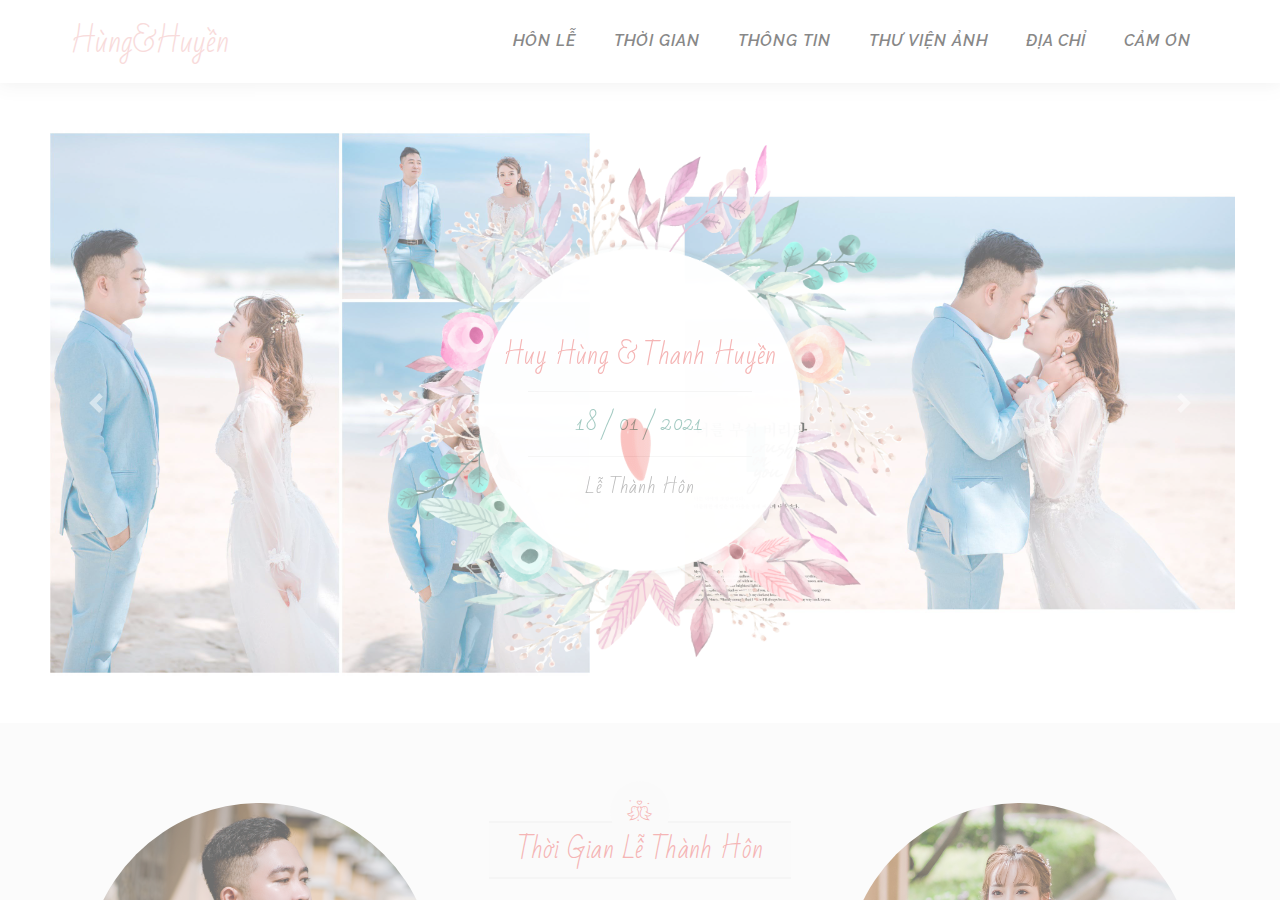
==== index.html @ 6720f690 "code" ====
<!DOCTYPE html>
<!-- saved from url=(0165)http://preview.themeforest.net/item/waliton-responsive-html5-wedding-template/full_screen_preview/24037357?_ga=2.127396107.764623561. 1609858972-2015924513.1609858830 -->
<html lang="en" class="no-js">

<head>
  <meta http-equiv="Content-Type" content="text/html; charset=UTF-8">

  <link rel="dns-prefetch" href="http://s3.envato.com/">
  <title>Thiệp Mời - Trân trọng kính mời quý vị khách quý đến dự lễ thanh hôn của Huy Hùng và Thanh Huyền</title>

  <!-- Required meta tags -->
  <title>Thiệp Mời - Trân trọng kính mời quý vị khách quý đến dự lễ thanh hôn của Huy Hùng và Thanh Huyền</title>
  <meta name="title" content="Thiệp Mời - Trân trọng kính mời quý vị khách quý đến dự lễ thanh hôn của Huy Hùng và Thanh Huyền">
  <meta name="description" content="">

  <!-- Open Graph / Facebook -->
  <meta property="og:type" content="website">
  <meta property="og:url" content="http://hunghuyenwedding.info/">
  <meta property="og:title" content="Thiệp Mời - Trân trọng kính mời quý vị khách quý đến dự lễ thanh hôn của Huy Hùng và Thanh Huyền">
  <meta property="og:description" content="">
  <meta property="og:image" content="">

  <!-- Twitter -->
  <meta property="twitter:card" content="summary_large_image">
  <meta property="twitter:url" content="http://hunghuyenwedding.info/">
  <meta property="twitter:title" content="Thiệp Mời - Trân trọng kính mời quý vị khách quý đến dự lễ thanh hôn của Huy Hùng và Thanh Huyền">
  <meta property=”og:description” content="Thiệp Mời - Trân trọng kính mời quý vị khách quý đến dự lễ thanh hôn của Huy Hùng và Thanh Huyền" />
  <meta property="twitter:image" content="https://www.upsieutoc.com/images/2021/01/12/meta_image.th.jpg">

  <link rel="stylesheet" media="all"
    href="template/index-6e294e9c28580b492d27bcaaaada9a0076a7fc2dff6bc9df9de894ce02be4c1c.css">
  <link rel="stylesheet" media="all"
    href="template/index-004d35cdd5d555cdd3e956d1b916825642de06529f0fe91fd9f390813761d2fc.css">
  <link rel="stylesheet" media="all" href="template/cookiebot.css">

  <link rel="apple-touch-icon-precomposed" type="image/x-icon"
    href="https://public-assets.envato-static.com/icons/themeforest.net/apple-touch-icon-72x72-precomposed.png"
    sizes="72x72">
  <link rel="apple-touch-icon-precomposed" type="image/x-icon"
    href="https://public-assets.envato-static.com/icons/themeforest.net/apple-touch-icon-114x114-precomposed.png"
    sizes="114x114">
  <link rel="apple-touch-icon-precomposed" type="image/x-icon"
    href="https://public-assets.envato-static.com/icons/themeforest.net/apple-touch-icon-144x144-precomposed.png"
    sizes="144x144">
  <link rel="apple-touch-icon-precomposed" type="image/x-icon"
    href="https://public-assets.envato-static.com/icons/themeforest.net/apple-touch-icon-precomposed.png">

  <script src="template/index-0761a67821063364aae0c110e00f283d54710f2090e2a9312eb487a5d703205b.js"
    nonce="vBdgOlhQYm/LOfR14Wtu4A=="></script>

  <script nonce="vBdgOlhQYm/LOfR14Wtu4A==">

  </script>

  <style type="text/css" id="CookieConsentStateDisplayStyles">
    .cookieconsent-optin-preferences,
    .cookieconsent-optin-statistics,
    .cookieconsent-optin-marketing,
    .cookieconsent-optin {
      display: none;
    }

    .cookieconsent-optout-preferences,
    .cookieconsent-optout-statistics,
    .cookieconsent-optout-marketing,
    .cookieconsent-optout {
      display: block;
      display: initial;
    }
  </style>
</head>

<body class="full-screen-preview">
  <iframe  class="full-screen-preview__frame" src="template/saved_resource.html" name="preview-frame" frameborder="0"
          noresize="noresize" data-view="fullScreenPreview" allow="geolocation &#39;self&#39;; autoplay &#39;self&#39;"
          style="position: absolute; height: 100%;">
  </iframe>
  </script>

  <div id="affiliate-tracker" class="is-hidden" data-view="affiliatesTracker" data-cookiebot-enabled="true"></div>

  <iframe name="__uspapiLocator" tabindex="-1" role="presentation" aria-hidden="true" title="Blank"
    style="display: none; position: absolute; width: 1px; height: 1px; top: -9999px;"
    src="template/saved_resource(1).html"></iframe><iframe tabindex="-1" role="presentation" aria-hidden="true" title="Blank"
    src="./bc-v2.min.html" style="position: absolute; width: 1px; height: 1px; top: -9999px;"></iframe>
</body>

</html>
---- template/index-004d35cdd5d555cdd3e956d1b916825642de06529f0fe91fd9f390813761d2fc.css ----
.full-screen-preview{height:100%;padding:0px;margin:0px;overflow:hidden}.full-screen-preview__frame{width:100%;background-color:white}.full-screen-preview__frame.-ios-fix{width:10px;min-width:100%;-webkit-overflow-scrolling:touch;height:100% !important}.preview__header{font-size:12px;height:54px;background-color:#262626;z-index:100;line-height:54px;margin-bottom:1px}.preview__envato-logo{float:left;padding:0 20px}.preview__envato-logo a{display:inline-block;position:absolute;top:18px;text-indent:-9999px;height:18px;width:152px;background:url(https://public-assets.envato-static.com/assets/logos/envato_market-a5ace93f8482e885ae008eb481b9451d379599dfed24868e52b6b2d66f5cf633.svg);background-size:152px 18px}@media (max-width: 568px){.preview__envato-logo{padding:0 10px}.preview__envato-logo a{position:absolute;top:20px;left:15px;height:14px;width:118px;background-size:118px 14px}}.preview__actions{float:right}.preview__action--buy,.preview__action--close{display:inline-block;padding:0 20px}@media (max-width: 568px){.preview__action--buy{padding:0 10px}}.preview__action--purchase-form{display:inline-block}.preview__action--item-details{display:inline-block}.preview__action--close{border-left:1px solid #333333}.preview__action--close a{color:#999999;text-decoration:none}.preview__action--close a:hover{color:white}.preview__action--close a i{color:white;font-size:10px;margin-right:10px}@media (max-width: 568px){.preview__action--close a i{margin-right:0}}@media (max-width: 568px){.preview__action--close a span{display:none}}.screenshots{padding:80px 10px 25px}.screenshots__thumbnail{display:inline-block;margin:0 10px 20px 0;border:1px solid #333333;line-height:0}.screenshots__thumbnail:hover{border:1px solid #666666}.screenshots__fullsize{display:inline-block;margin:20px 0;border:1px solid #333333;line-height:0}.screenshots__fullsize>img{max-width:100%}.screenshots__description{max-width:1024px;margin-top:20px;color:white}body{background-color:black}
---- template/cookiebot.css ----
/* Layout */
#CybotCookiebotDialog {
  box-shadow: none !important;
  padding-top: 14px !important;
}


#CybotCookiebotDialogDetailBody, 
#CybotCookiebotDialogBody {
  max-width: 1152px !important;
}

#CybotCookiebotDialogBodyButtons {
  display: flex !important;
  flex-direction: row-reverse;
  justify-content: space-between;
  margin-left: 8px !important;
}

#CybotCookiebotDialogDetailFooter {
  display: none;
}


/* Buttons */
#CybotCookiebotDialogBodyButtonAccept, 
#CybotCookiebotDialogBodyButtonDecline {
  padding: 8px !important;
  border-radius: 4px !important;
  font-weight: bold !important;
}

#CybotCookiebotDialogBodyButtonDetails {
  background-image: none !important;
  text-decoration: underline !important;
}


/* Text content */
#CybotCookiebotDialogBodyContentTitle,
.CybotCookiebotDialogDetailBodyContentTab {
  font-size: 16px !important;
  font-weight: 600 !important;
}

#CybotCookiebotDialogBodyContentText,
#CybotCookiebotDialogBodyButtonDetails,
#CybotCookiebotDialogDetailBodyContentTextAbout,
#CybotCookiebotDialogDetailBodyContentCookieContainerTypeDetails,
#CybotCookiebotDialogDetailBodyContent a {
  font-size: 14px !important;
}

#CybotCookiebotDialogBodyContentTitle, 
#CybotCookiebotDialogBodyContentText,
#CybotCookiebotDialogBodyButtonDetails,
#CybotCookiebotDialogBodyButtonAccept,
#CybotCookiebotDialogBodyButtonDecline,
.CybotCookiebotDialogDetailBodyContentTab,
#CybotCookiebotDialogDetailBodyContentTextAbout,
#CybotCookiebotDialogDetailBodyContentCookieContainerTypeDetails,
#CybotCookiebotDialog div
 {
  font-family: -apple-system, BlinkMacSystemFont, segoe ui,
  avenir next, avenir, helvetica neue, helvetica, ubuntu, roboto, noto, arial,
  sans-serif !important;
  -webkit-font-smoothing: antialiased;
  -moz-osx-font-smoothing: grayscale;
  line-height: 1.5 !important;
  color: hsl(0, 0%, 95%);
}

@media (max-width: 639px) {
  #CybotCookiebotDialogDetailBodyContent a {
    font-size: 10px !important;
  }
}

/* Cookies details */
#CybotCookiebotDialogDetailBodyContent {
  border: none !important;
  border-top: 2px solid #404040 !important;
  padding-top: 12px;
}

#CybotCookiebotDialogDetailBodyContentCookieContainerTypes {
  padding: 0px !important;
}

#CybotCookiebotDialogDetailBodyContentTextAbout {
  padding-top: 12px !important;
}

.CybotCookiebotDialogDetailBodyContentCookieTypeTableContainer {
  display: none !important;
}

@media (min-width: 832px) {
  #CybotCookiebotDialogDetailBodyContentCookieContainerTypes {
    min-width: 264px;
  }

  #CybotCookiebotDialogDetailBodyContentCookieContainerTypeDetails {
    padding-left: 48px !important;
  }
}


/* Cookies categories tabs */
#CybotCookiebotDialogDetailBodyContentCookieContainerNecessary,
#CybotCookiebotDialogDetailBodyContentCookieContainerPreference,
#CybotCookiebotDialogDetailBodyContentCookieContainerStatistics,
#CybotCookiebotDialogDetailBodyContentCookieContainerAdvertising {
  color: transparent !important;
}

.CybotCookiebotDialogDetailBodyContentCookieContainerTypesSelected, 
.CybotCookiebotDialogDetailBodyContentCookieContainerTypes {
  border: none !important;
}

.CybotCookiebotDialogDetailBodyContentCookieContainerTypesSelected::before, 
.CybotCookiebotDialogDetailBodyContentCookieContainerTypes::before {
  position: absolute;
  margin-left: 21px;
  color: hsl(0, 0%, 95%);
}

#CybotCookiebotDialogDetailBodyContentCookieContainerNecessary::before {
  content: 'Strictly Necessary';
}

#CybotCookiebotDialogDetailBodyContentCookieContainerPreference::before {
  content: 'Preferences';
}

#CybotCookiebotDialogDetailBodyContentCookieContainerStatistics::before {
  content: 'Statistics';
}

#CybotCookiebotDialogDetailBodyContentCookieContainerAdvertising::before {
  content: 'Marketing';
}

.CybotCookiebotDialogDetailBodyContentCookieContainerTypesSelected {
  background-color: hsl(0,0%,20%) !important;
}

.CybotCookiebotDialogDetailBodyContentCookieContainerTypes {
  background-color: transparent !important;
}

#CybotCookiebotDialogDetailBodyContentCookieContainerUnclassified {
  display: none !important;
}

input[type=checkbox].CybotCookiebotDialogBodyLevelButton+label {
  background-size: contain !important;
  background-position: top left !important;
}

input[type=checkbox].CybotCookiebotDialogBodyLevelButton:checked+label {
  background-image: url([data-uri]) !important;
}

input[type=checkbox].CybotCookiebotDialogBodyLevelButton.CybotCookiebotDialogBodyLevelButtonDisabled+label {
  background-image: url([data-uri]) !important;
}

input[type=checkbox].CybotCookiebotDialogBodyLevelButton+label {
  background-image: url([data-uri]) !important;
}

@media (min-width: 832px) {
  .CybotCookiebotDialogDetailBodyContentCookieContainerTypesSelected, 
  .CybotCookiebotDialogDetailBodyContentCookieContainerTypes {
    padding: 12px !important;
  }
}

/* Horizontal tabs */
a.CybotCookiebotDialogDetailBodyContentTabsItem {
  color: hsl(0, 0%, 50%) !important;
}

.CybotCookiebotDialogDetailBodyContentTab {
  border: none !important;
  background: none !important;
}

.CybotCookiebotDialogDetailBodyContentTabsItemSelected {
  border-bottom: 3px solid hsl(0, 0%, 100%) !important;
}
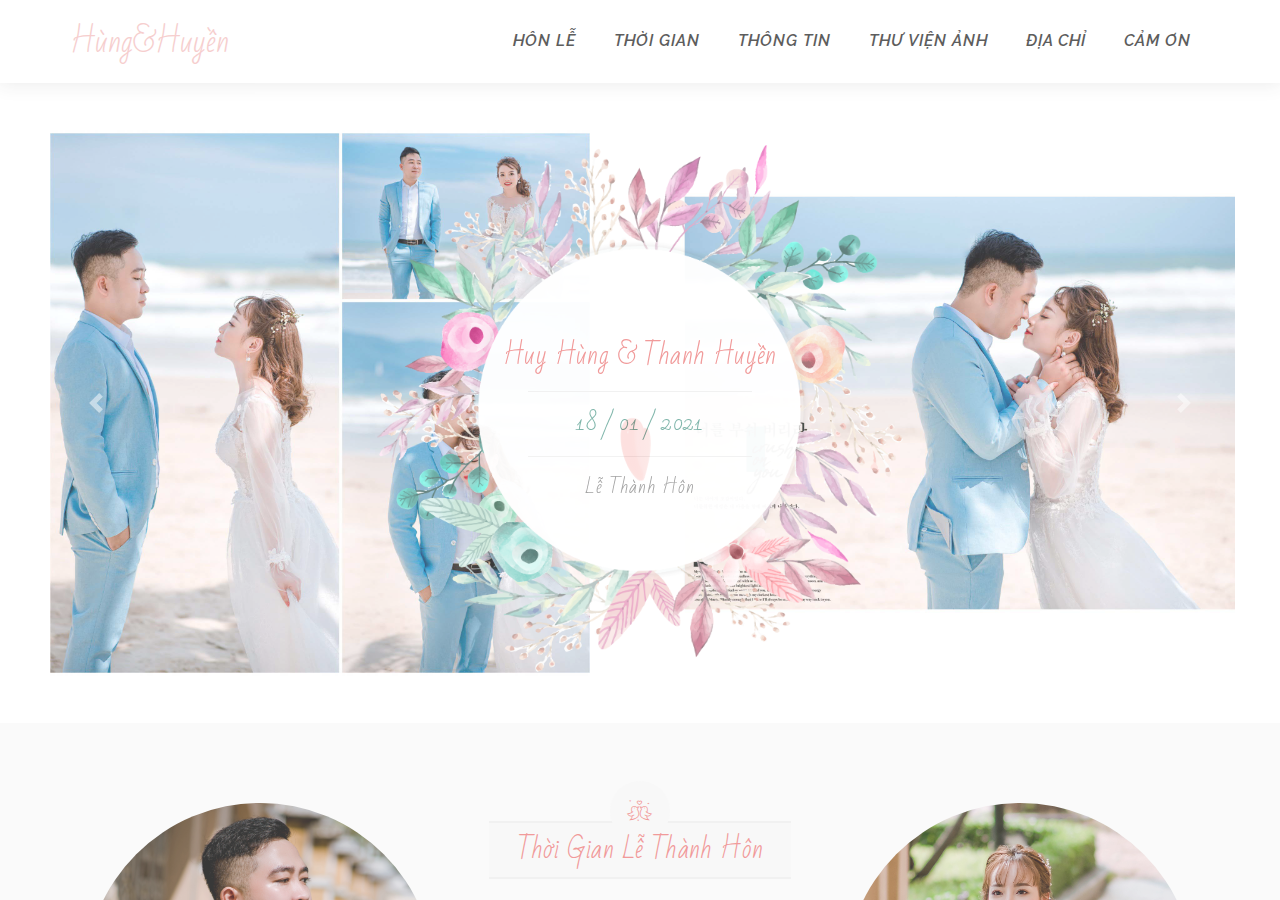
==== commit 53f6b3a2: "code" ====
--- a/index.html
+++ b/index.html
@@ -17,8 +17,8 @@
   <meta property="og:type" content="website">
   <meta property="og:url" content="http://hunghuyenwedding.info/">
   <meta property="og:title" content="Thiệp Mời - Trân trọng kính mời quý vị khách quý đến dự lễ thanh hôn của Huy Hùng và Thanh Huyền">
-  <meta property="og:description" content="">
-  <meta property="og:image" content="">
+  <meta property=”og:description” content="Thiệp Mời - Trân trọng kính mời quý vị khách quý đến dự lễ thanh hôn của Huy Hùng và Thanh Huyền" />
+  <meta property="twitter:image" content="https://www.upsieutoc.com/images/2021/01/12/meta_image.th.jpg">
 
   <!-- Twitter -->
   <meta property="twitter:card" content="summary_large_image">
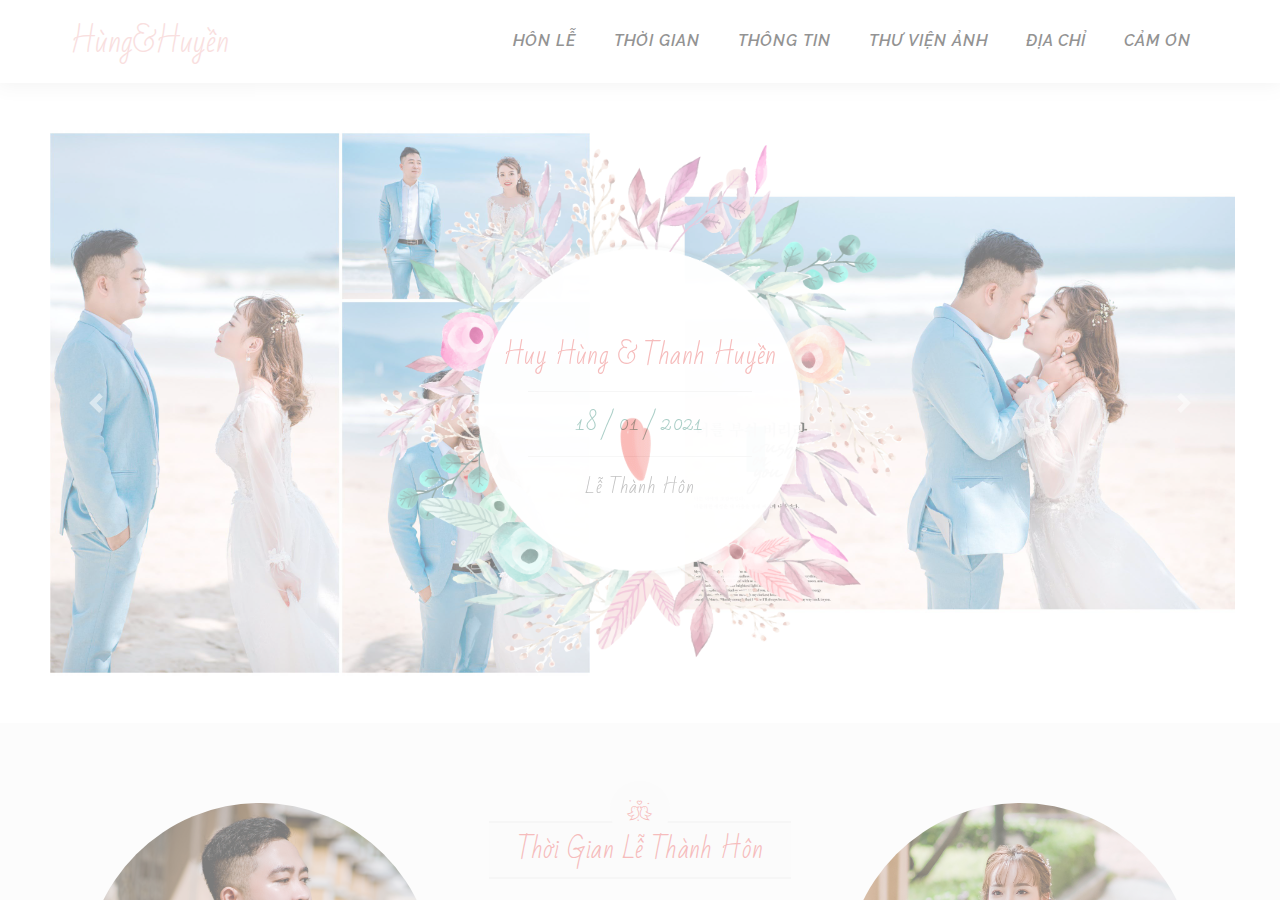
==== commit 2ccf9525: "code" ====
--- a/index.html
+++ b/index.html
@@ -5,10 +5,7 @@
 <head>
   <meta http-equiv="Content-Type" content="text/html; charset=UTF-8">
 
-  <link rel="dns-prefetch" href="http://s3.envato.com/">
-  <title>Thiệp Mời - Trân trọng kính mời quý vị khách quý đến dự lễ thanh hôn của Huy Hùng và Thanh Huyền</title>
-
-  <!-- Required meta tags -->
+  <!-- Primary Meta Tags -->
   <title>Thiệp Mời - Trân trọng kính mời quý vị khách quý đến dự lễ thanh hôn của Huy Hùng và Thanh Huyền</title>
   <meta name="title" content="Thiệp Mời - Trân trọng kính mời quý vị khách quý đến dự lễ thanh hôn của Huy Hùng và Thanh Huyền">
   <meta name="description" content="">
@@ -17,15 +14,14 @@
   <meta property="og:type" content="website">
   <meta property="og:url" content="http://hunghuyenwedding.info/">
   <meta property="og:title" content="Thiệp Mời - Trân trọng kính mời quý vị khách quý đến dự lễ thanh hôn của Huy Hùng và Thanh Huyền">
-  <meta property=”og:description” content="Thiệp Mời - Trân trọng kính mời quý vị khách quý đến dự lễ thanh hôn của Huy Hùng và Thanh Huyền" />
-  <meta property="twitter:image" content="https://www.upsieutoc.com/images/2021/01/12/meta_image.th.jpg">
-
+  <meta property="og:description" content="">
+  <meta property="og:image" content="./meta_image.jpg">
   <!-- Twitter -->
   <meta property="twitter:card" content="summary_large_image">
   <meta property="twitter:url" content="http://hunghuyenwedding.info/">
   <meta property="twitter:title" content="Thiệp Mời - Trân trọng kính mời quý vị khách quý đến dự lễ thanh hôn của Huy Hùng và Thanh Huyền">
-  <meta property=”og:description” content="Thiệp Mời - Trân trọng kính mời quý vị khách quý đến dự lễ thanh hôn của Huy Hùng và Thanh Huyền" />
-  <meta property="twitter:image" content="https://www.upsieutoc.com/images/2021/01/12/meta_image.th.jpg">
+  <meta property="twitter:description" content="">
+  <meta property="twitter:image" content="./meta_image.jpg">
 
   <link rel="stylesheet" media="all"
     href="template/index-6e294e9c28580b492d27bcaaaada9a0076a7fc2dff6bc9df9de894ce02be4c1c.css">
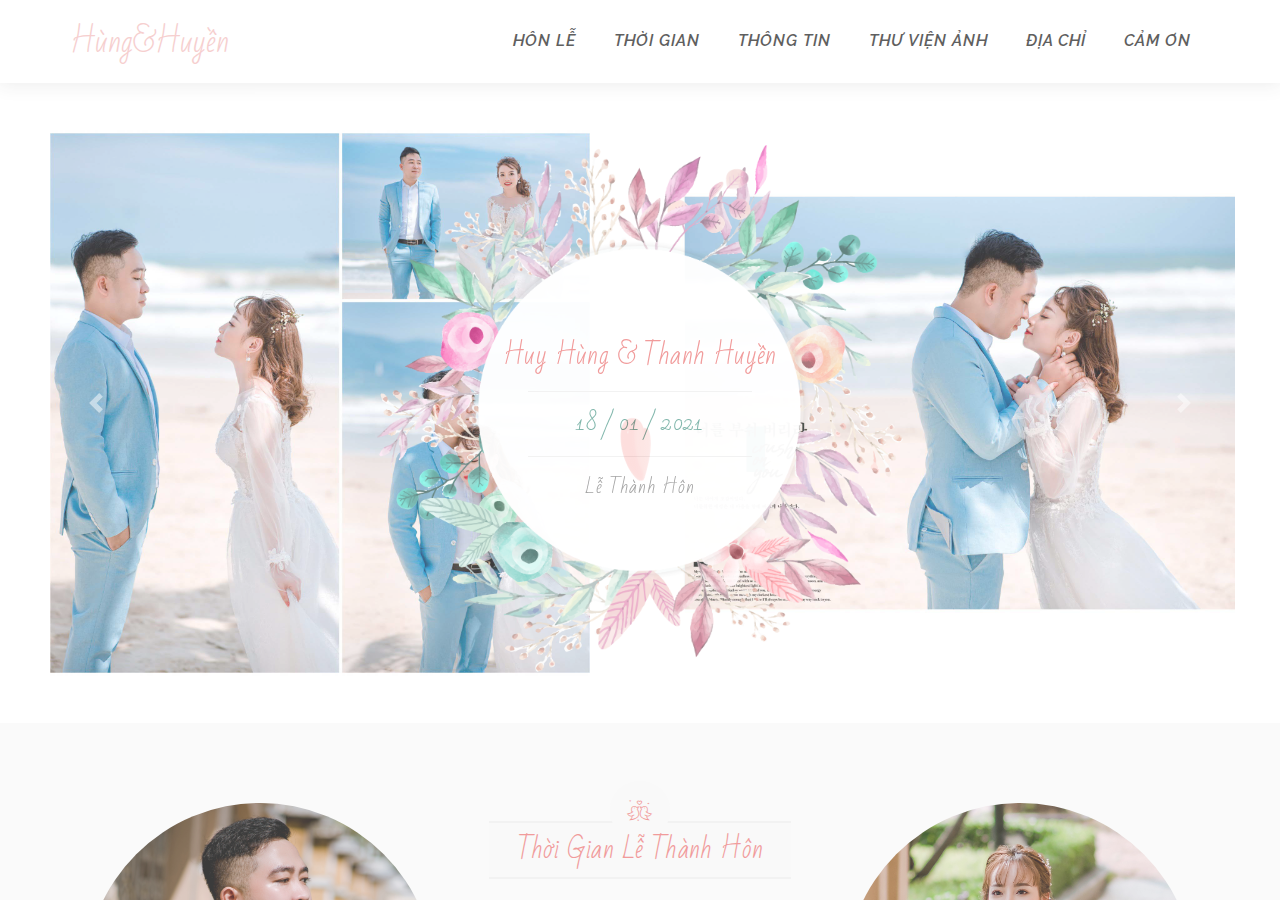
==== commit 4a8db1d6: "code" ====
--- a/index.html
+++ b/index.html
@@ -3,8 +3,6 @@
 <html lang="en" class="no-js">
 
 <head>
-  <meta http-equiv="Content-Type" content="text/html; charset=UTF-8">
-
   <!-- Primary Meta Tags -->
   <title>Thiệp Mời - Trân trọng kính mời quý vị khách quý đến dự lễ thanh hôn của Huy Hùng và Thanh Huyền</title>
   <meta name="title" content="Thiệp Mời - Trân trọng kính mời quý vị khách quý đến dự lễ thanh hôn của Huy Hùng và Thanh Huyền">
@@ -14,14 +12,16 @@
   <meta property="og:type" content="website">
   <meta property="og:url" content="http://hunghuyenwedding.info/">
   <meta property="og:title" content="Thiệp Mời - Trân trọng kính mời quý vị khách quý đến dự lễ thanh hôn của Huy Hùng và Thanh Huyền">
-  <meta property="og:description" content="">
-  <meta property="og:image" content="./meta_image.jpg">
+  <meta property=”og:description” content="Thiệp Mời - Trân trọng kính mời quý vị khách quý đến dự lễ thanh hôn của Huy Hùng và Thanh Huyền" />
+  <meta property="twitter:image" content="https://www.upsieutoc.com/images/2021/01/12/meta_imagea21e3f3fd2500b1d.jpg">
+
   <!-- Twitter -->
   <meta property="twitter:card" content="summary_large_image">
   <meta property="twitter:url" content="http://hunghuyenwedding.info/">
   <meta property="twitter:title" content="Thiệp Mời - Trân trọng kính mời quý vị khách quý đến dự lễ thanh hôn của Huy Hùng và Thanh Huyền">
-  <meta property="twitter:description" content="">
-  <meta property="twitter:image" content="./meta_image.jpg">
+  <meta property=”og:description” content="Thiệp Mời - Trân trọng kính mời quý vị khách quý đến dự lễ thanh hôn của Huy Hùng và Thanh Huyền" />
+  <meta property="twitter:image" content="https://www.upsieutoc.com/images/2021/01/12/meta_imagea21e3f3fd2500b1d.jpg">
+
 
   <link rel="stylesheet" media="all"
     href="template/index-6e294e9c28580b492d27bcaaaada9a0076a7fc2dff6bc9df9de894ce02be4c1c.css">
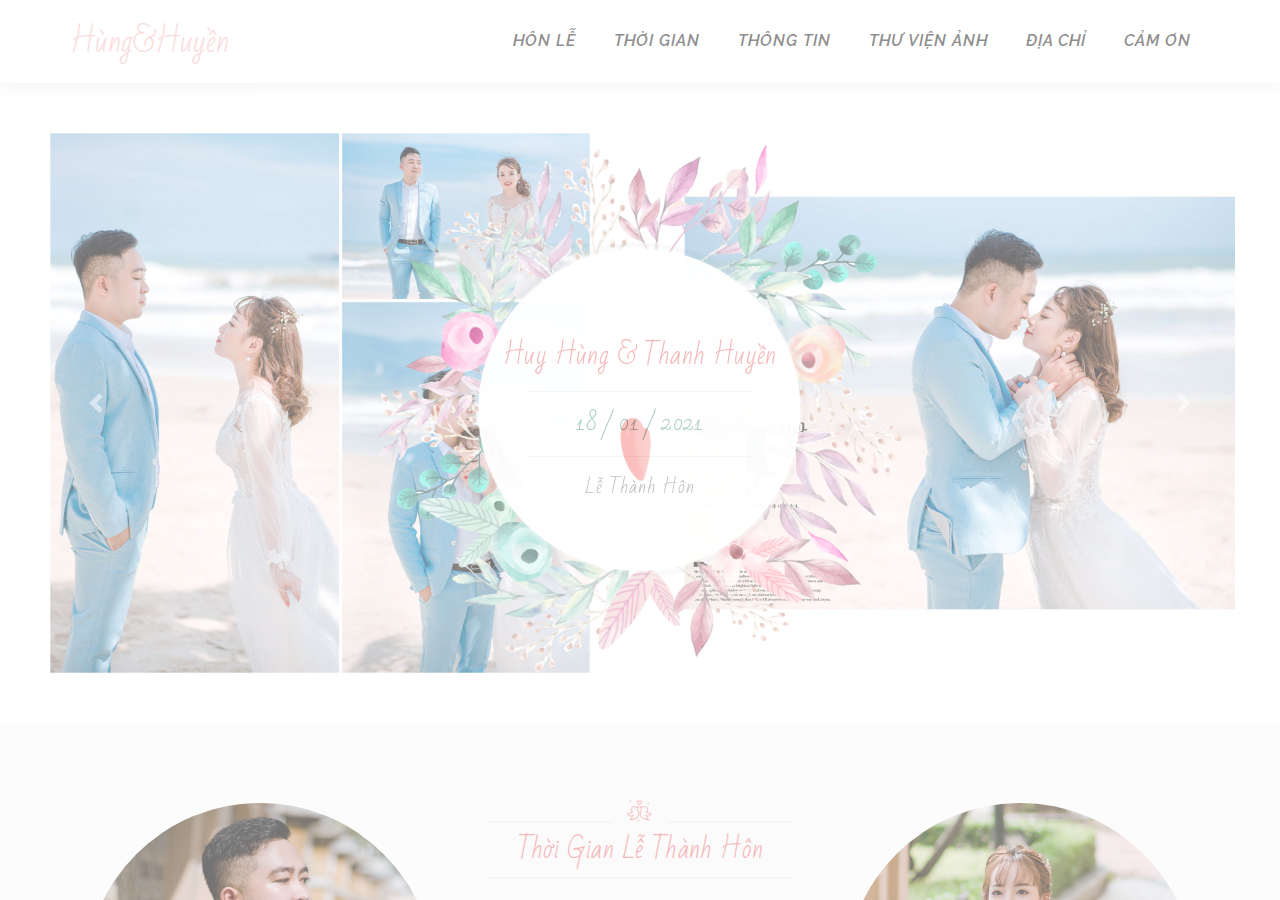
==== commit 78821871: "code" ====
--- a/index.html
+++ b/index.html
@@ -3,24 +3,29 @@
 <html lang="en" class="no-js">
 
 <head>
-  <!-- Primary Meta Tags -->
+  <!-- HTML Meta Tags -->
   <title>Thiệp Mời - Trân trọng kính mời quý vị khách quý đến dự lễ thanh hôn của Huy Hùng và Thanh Huyền</title>
-  <meta name="title" content="Thiệp Mời - Trân trọng kính mời quý vị khách quý đến dự lễ thanh hôn của Huy Hùng và Thanh Huyền">
   <meta name="description" content="">
 
-  <!-- Open Graph / Facebook -->
+  <!-- Google / Search Engine Tags -->
+  <meta itemprop="name" content="Thiệp Mời - Trân trọng kính mời quý vị khách quý đến dự lễ thanh hôn của Huy Hùng và Thanh Huyền">
+  <meta itemprop="description" content="">
+  <meta itemprop="image" content="https://www.upsieutoc.com/images/2021/01/12/meta_imagea21e3f3fd2500b1d.jpg">
+
+  <!-- Facebook Meta Tags -->
+  <meta property="og:url" content="http://hunghuyenwedding.info">
   <meta property="og:type" content="website">
-  <meta property="og:url" content="http://hunghuyenwedding.info/">
   <meta property="og:title" content="Thiệp Mời - Trân trọng kính mời quý vị khách quý đến dự lễ thanh hôn của Huy Hùng và Thanh Huyền">
-  <meta property=”og:description” content="Thiệp Mời - Trân trọng kính mời quý vị khách quý đến dự lễ thanh hôn của Huy Hùng và Thanh Huyền" />
-  <meta property="twitter:image" content="https://www.upsieutoc.com/images/2021/01/12/meta_imagea21e3f3fd2500b1d.jpg">
+  <meta property="og:description" content="">
+  <meta property="og:image" content="https://www.upsieutoc.com/images/2021/01/12/meta_imagea21e3f3fd2500b1d.jpg">
 
-  <!-- Twitter -->
-  <meta property="twitter:card" content="summary_large_image">
-  <meta property="twitter:url" content="http://hunghuyenwedding.info/">
-  <meta property="twitter:title" content="Thiệp Mời - Trân trọng kính mời quý vị khách quý đến dự lễ thanh hôn của Huy Hùng và Thanh Huyền">
-  <meta property=”og:description” content="Thiệp Mời - Trân trọng kính mời quý vị khách quý đến dự lễ thanh hôn của Huy Hùng và Thanh Huyền" />
-  <meta property="twitter:image" content="https://www.upsieutoc.com/images/2021/01/12/meta_imagea21e3f3fd2500b1d.jpg">
+  <!-- Twitter Meta Tags -->
+  <meta name="twitter:card" content="summary_large_image">
+  <meta name="twitter:title" content="Thiệp Mời - Trân trọng kính mời quý vị khách quý đến dự lễ thanh hôn của Huy Hùng và Thanh Huyền">
+  <meta name="twitter:description" content="">
+  <meta name="twitter:image" content="https://www.upsieutoc.com/images/2021/01/12/meta_imagea21e3f3fd2500b1d.jpg">
+
+  <!-- Meta Tags Generated via http://heymeta.com -->
 
 
   <link rel="stylesheet" media="all"
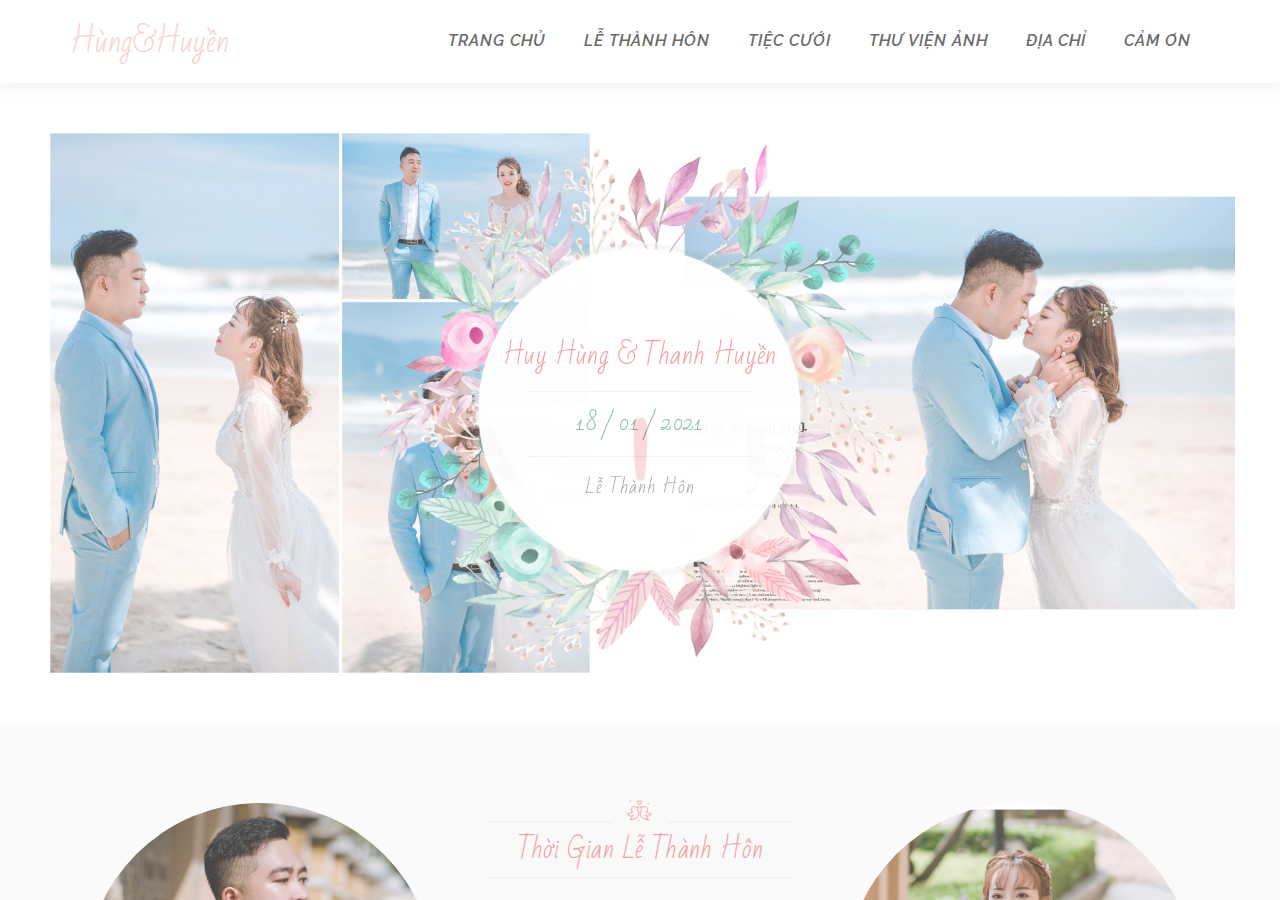
==== commit f9ef0238: "code" ====
--- a/index.html
+++ b/index.html
@@ -4,7 +4,7 @@
 
 <head>
   <!-- HTML Meta Tags -->
-  <title>Thiệp Mời - Trân trọng kính mời quý vị khách quý đến dự lễ thanh hôn của Huy Hùng và Thanh Huyền</title>
+  <title>Tran trong kinh moi quy khach den du le thanh hon cua Huy Hung va Thanh Huyen</title>
   <meta name="description" content="">
 
   <!-- Google / Search Engine Tags -->
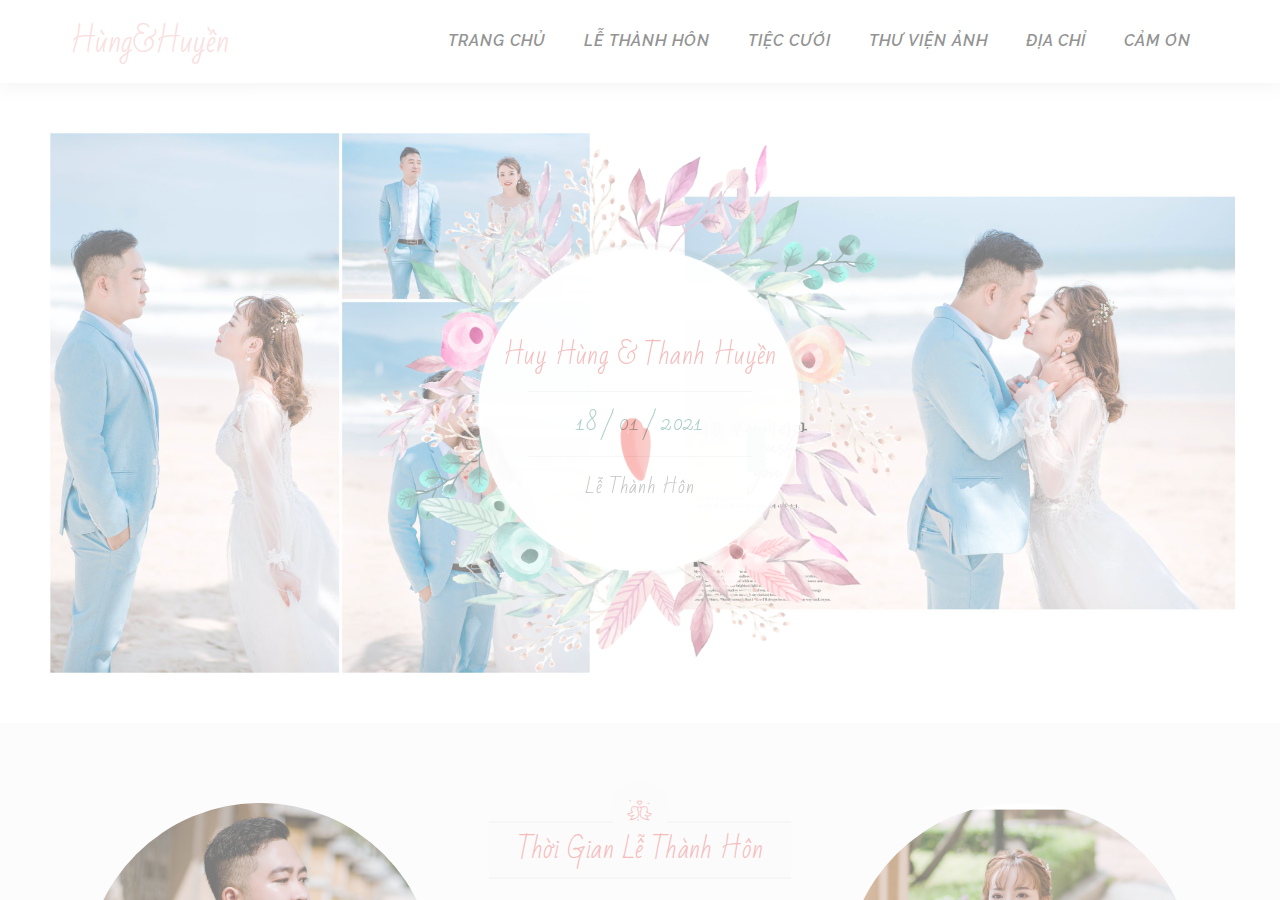
==== commit cdcb064e: "code" ====
--- a/index.html
+++ b/index.html
@@ -8,7 +8,7 @@
   <meta name="description" content="">
 
   <!-- Google / Search Engine Tags -->
-  <meta itemprop="name" content="Thiệp Mời - Trân trọng kính mời quý vị khách quý đến dự lễ thanh hôn của Huy Hùng và Thanh Huyền">
+  <meta itemprop="name" content="Trân trọng kính mời quý vị khách quý đến dự lễ thanh hôn của Huy Hùng và Thanh Huyền">
   <meta itemprop="description" content="">
   <meta itemprop="image" content="https://www.upsieutoc.com/images/2021/01/12/meta_imagea21e3f3fd2500b1d.jpg">
 
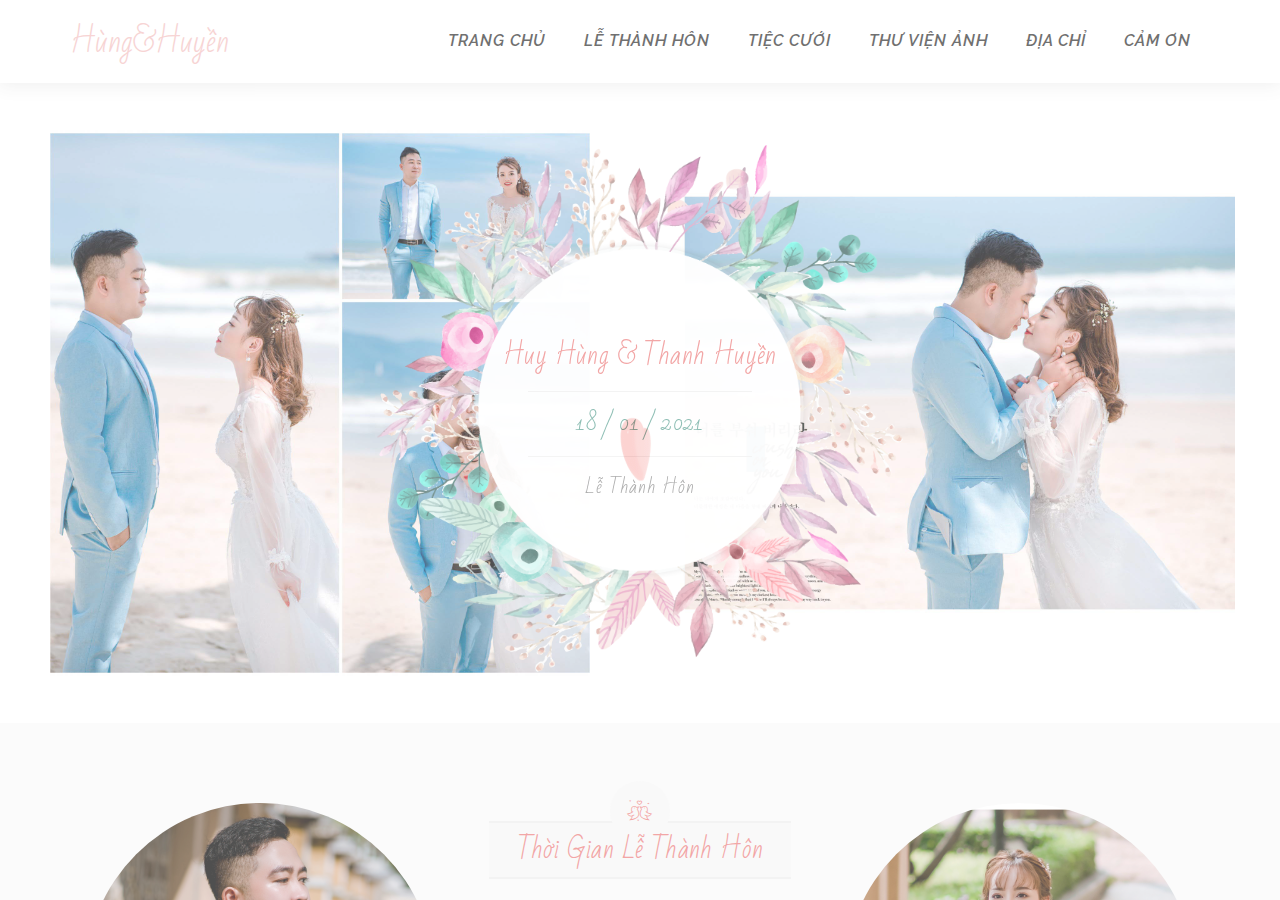
==== commit f0f6e1b7: "code" ====
--- a/index.html
+++ b/index.html
@@ -8,20 +8,20 @@
   <meta name="description" content="">
 
   <!-- Google / Search Engine Tags -->
-  <meta itemprop="name" content="Trân trọng kính mời quý vị khách quý đến dự lễ thanh hôn của Huy Hùng và Thanh Huyền">
+  <meta itemprop="name" content="Thiệp Mời - Trân trọng kính mời quý vị khách quý đến dự lễ thanh hôn của Huy Hùng và Thanh Huyền">
   <meta itemprop="description" content="">
   <meta itemprop="image" content="https://www.upsieutoc.com/images/2021/01/12/meta_imagea21e3f3fd2500b1d.jpg">
 
   <!-- Facebook Meta Tags -->
   <meta property="og:url" content="http://hunghuyenwedding.info">
   <meta property="og:type" content="website">
-  <meta property="og:title" content="Thiệp Mời - Trân trọng kính mời quý vị khách quý đến dự lễ thanh hôn của Huy Hùng và Thanh Huyền">
+  <meta property="og:title" content="Trân trọng kính mời quý vị khách quý đến dự lễ thanh hôn của Huy Hùng và Thanh Huyền">
   <meta property="og:description" content="">
   <meta property="og:image" content="https://www.upsieutoc.com/images/2021/01/12/meta_imagea21e3f3fd2500b1d.jpg">
 
   <!-- Twitter Meta Tags -->
   <meta name="twitter:card" content="summary_large_image">
-  <meta name="twitter:title" content="Thiệp Mời - Trân trọng kính mời quý vị khách quý đến dự lễ thanh hôn của Huy Hùng và Thanh Huyền">
+  <meta name="twitter:title" content="Trân trọng kính mời quý vị khách quý đến dự lễ thanh hôn của Huy Hùng và Thanh Huyền">
   <meta name="twitter:description" content="">
   <meta name="twitter:image" content="https://www.upsieutoc.com/images/2021/01/12/meta_imagea21e3f3fd2500b1d.jpg">
 
